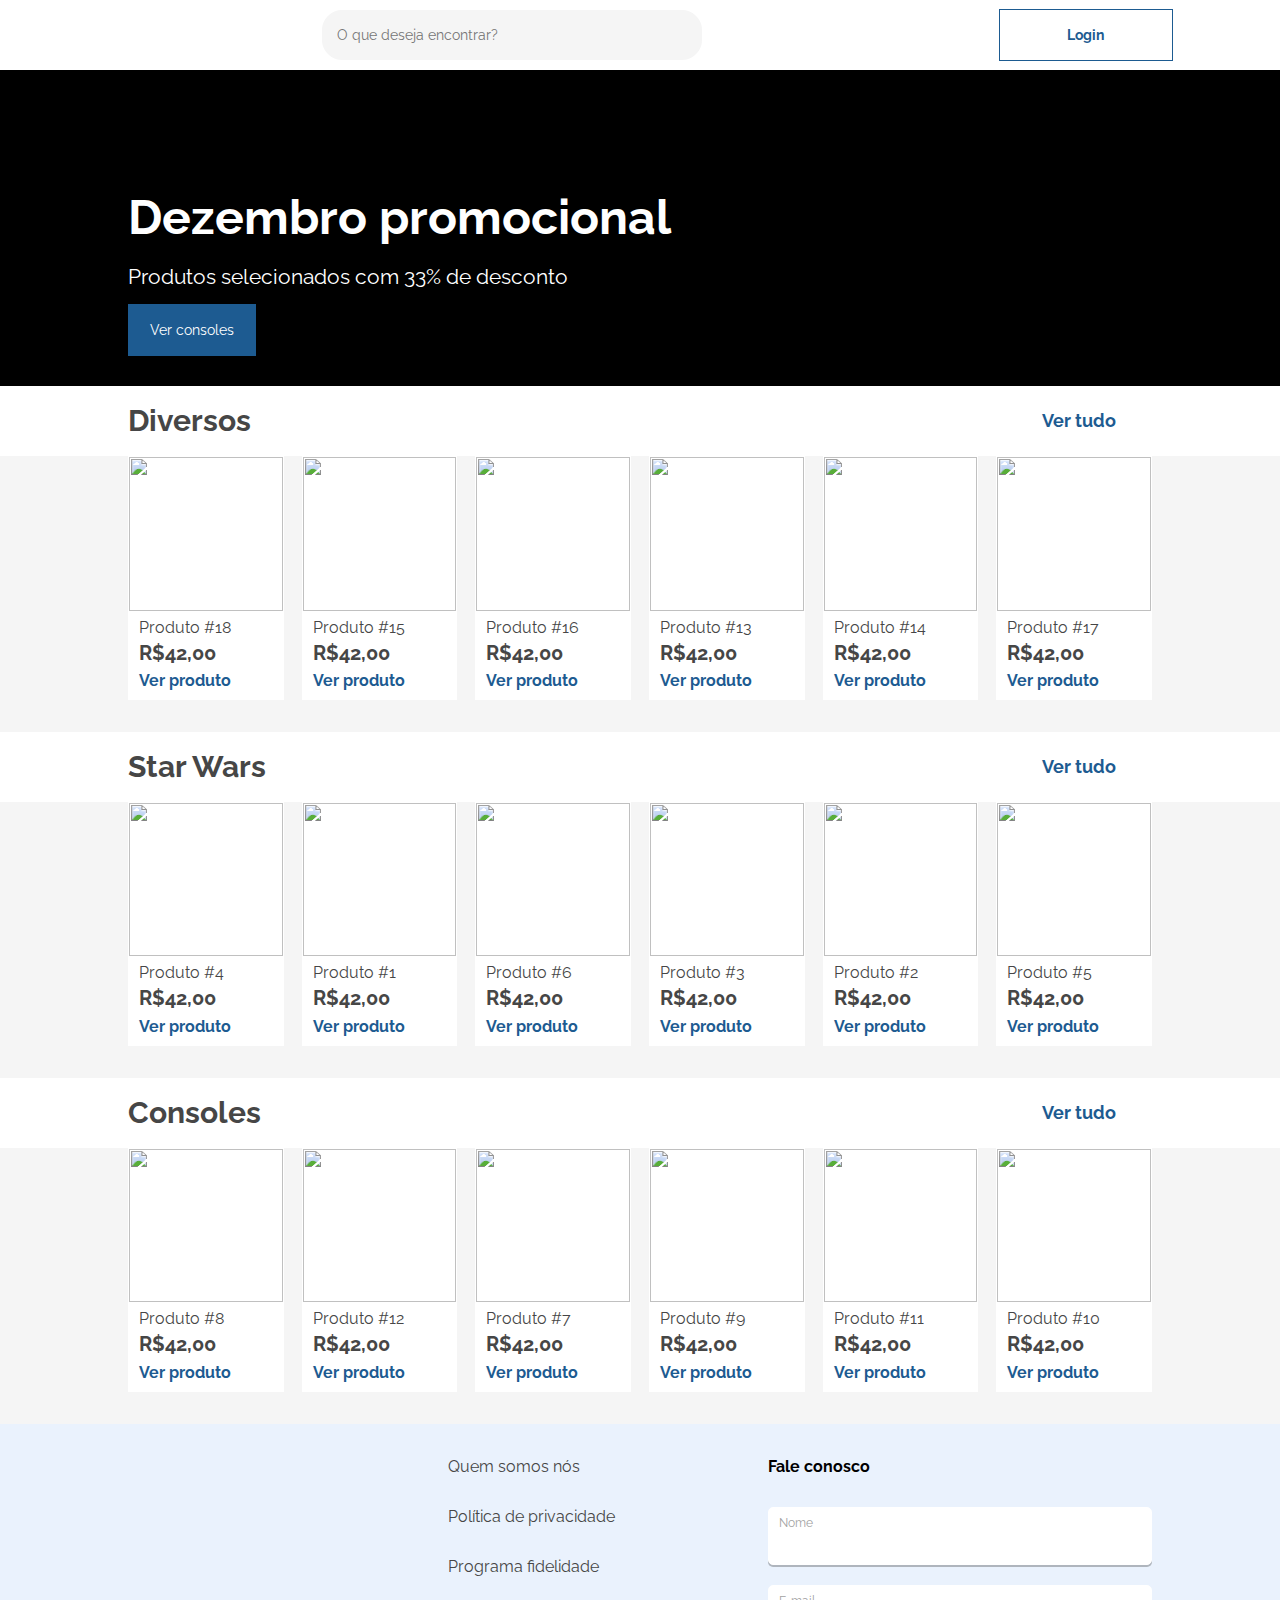
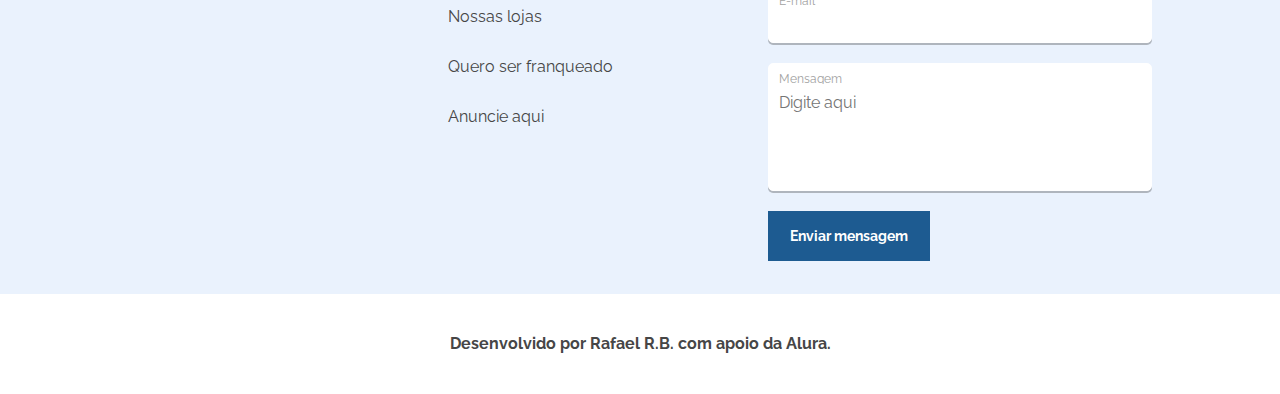
==== index.html @ 5a856240 "Primeiro Upload" ====
<!DOCTYPE html>
<html lang="pt-br">
  <head>
    <meta charset="UTF-8">
    <link rel="stylesheet" href="css/normalize.css">
    <link rel="stylesheet" href="css/generic.css">
    <link rel="stylesheet" href="css/header/header.css">
    <link rel="stylesheet" href="css/index/principal__banner.css">
    <link rel="stylesheet" href="css/index/principal__secoes.css">
    <link rel="stylesheet" href="css/footer/footer.css">
    <link rel="apple-touch-icon" href="img/favicon/simbolos__icones--touch-icon.png">
    <link rel="apple-touch-icon" sizes="57x57" href="img/favicon/apple-icon-57x57.png">
    <link rel="apple-touch-icon" sizes="60x60" href="img/favicon/apple-icon-60x60.png">
    <link rel="apple-touch-icon" sizes="72x72" href="img/favicon/apple-icon-72x72.png">
    <link rel="apple-touch-icon" sizes="76x76" href="img/favicon/apple-icon-76x76.png">
    <link rel="apple-touch-icon" sizes="114x114" href="img/favicon/apple-icon-114x114.png">
    <link rel="apple-touch-icon" sizes="120x120" href="img/favicon/apple-icon-120x120.png">
    <link rel="apple-touch-icon" sizes="144x144" href="img/favicon/apple-icon-144x144.png">
    <link rel="apple-touch-icon" sizes="152x152" href="img/favicon/apple-icon-152x152.png">
    <link rel="apple-touch-icon" sizes="180x180" href="img/favicon/apple-icon-180x180.png">
    <link rel="icon" type="image/png" sizes="192x192"  href="img/favicon/android-icon-192x192.png">
    <link rel="icon" type="image/png" sizes="32x32" href="img/favicon/favicon-32x32.png">
    <link rel="icon" type="image/png" sizes="96x96" href="img/favicon/favicon-96x96.png">
    <link rel="icon" type="image/png" sizes="16x16" href="img/favicon/favicon-16x16.png">
    <link rel="manifest" href="MANIFEST.json">
    <meta name="viewport" content="width=device-width, initial-scale=1.0">
    <meta name="theme-color" content="#fff">
    <meta name="msapplication-TileColor" content="#fff">
    <meta name="msapplication-TileImage" content="img/favicon/ms-icon-144x144.png">
    <meta name="msapplication-navbutton-color" content="#fff">
    <meta name="apple-mobile-web-app-status-bar-style" content="black-translucent">
    <meta name="keywords" content="alura">
    <meta name="description" content="Pág alurageek">
    <title>AluraGeek - Home</title>
  </head>
  
  <body>
    <script src="js/producthandler/ProductCreator.js"></script>
    <script src="js/producthandler/ProductHandler.js"></script>
    <script src="js/producthandler/ProductList.js"></script>
    <script src="js/producthandler/ProductView.js"></script>
    <script src="js/preload.js"></script>

    <header class="cabecalho"></header>
    <script src="js/generate-header.js"></script>
    
    <main class="principal">
      <section class="principal__banner">
        <h1 class="banner__titulo">Dezembro promocional</h1>
        <p class="banner__descricao">Produtos selecionados com 33% de desconto</p>
        <a href="" class="banner__botao generic__button">Ver consoles</a>
      </section>
    </main>
    
    <footer class="rodape">
      
    </footer>
    <script src="js/index.js"></script>
    <script src="js/generate-footer.js"></script>
  </body>
</html>
---- css/generic.css ----
@font-face {
  font-family: raleway-regular;
  src: url(../font/static/Raleway-Italic.ttf);
  font-style: italic;

}
@font-face {
  font-family: raleway-regular;
  src: url(../font/static/Raleway-Regular.ttf);
  font-weight: 400;
  font-style: normal;
}
@font-face {
  font-family: raleway-regular;
  src: url(../font/static/Raleway-Bold.ttf);
  font-weight: bold;
}

:root {
  --color__failure: #A00;
  --color__success: #060;
  --color__background--header: #fff;
  --color__background--input: #f5f5f5;
  --color__background--main: #f5f5f5;
  --color__background--button: #1d5b91;
  --color__background--button2: #15436b;
  --color__background--footer: #eaf2fd;
  --color__font--default: #464646;
  --color__font--light: #fff;
  --color__font--form: #a2a2a2;
  --color__font--link: #1d5b91;
  --color__font--link-focus: #15436b;
  --color__boxshadow--default: #00000040;
  --border__default: .1rem solid #000;
  --border__light: .1rem solid var(--color__background--header);
  --border__link: .1rem solid #1d5b91;
  --transition__default: all 200ms;
  --boxshadow__equal: 0px 0px 1rem .1rem var(--color__boxshadow--default);
  --boxshadow__form: 0px .2rem 0rem 0rem var(--color__boxshadow--default);
}

a {
  color: inherit;
  text-decoration: none;
}

a, button, label, textarea {
  display: inline-flex;
  align-items: center;
  justify-content: center;
  min-width: 50px;
  width: 5rem;
  min-height: 50px;
  height: 5rem;
}

textarea {
  resize: none;
}

html {
  font-family: 'Raleway-Regular', serif;
  font-size: 10px;
  font-weight: 400;
  font-style: normal;
  line-height: 1rem;
  scroll-behavior: smooth;
}

.principal {
  background-color: var(--color__background--main);
  padding-top: 7rem;
}

.generic__button {
  color: var(--color__font--light);
  background-color: var(--color__background--button);
  border: .1rem solid var(--color__background--button);
  transition: var(--transition__default);
  cursor: pointer;
}

  .generic__button:hover,
  .generic__button:focus-within {
    background-color: var(--color__background--button2);
    border-color: #000;
  }



@media screen and (min-width:428px) {

}

@media screen and (min-width:728px) {

}
@media screen and (min-width:1024px) {

}
@media screen and (min-width:1280px) {

}

@media screen and (min-width:1920px) {
  html {
    font-size: .75vw;
  }
}
---- css/header/header.css ----
.cabecalho {
  display: flex;
  align-items: center;
  justify-content: space-evenly;
  position: fixed;
  width: 100%;
  height: 7rem;
  background-color: var(--color__background--header);
  box-shadow: var(--boxshadow__down);
  box-sizing: border-box;
  z-index: 1;
}

  .cabecalho__logomarca {
    background: transparent url(../../img/ui/header/logo__mini.svg) no-repeat center / contain;
    transition: var(--transition__default);
  }

    .cabecalho__logomarca:hover,
    .cabecalho__logomarca:focus-within {
      filter: brightness(0.80);
    }

  .cabecalho__pesquisa-container {
    display: none;
    justify-content: flex-start;
    width: 45%;
    padding: 0rem;
    margin: 0rem;
  }

    .pesquisa-container__input {
      width: 80%;
      height: 5rem;
      background: var(--color__background--input) url(../../img/ui/header/search--off.svg) no-repeat calc(100% - 1em) center;
      font-size: 1.4rem;
      padding: 0rem 3em 0rem 1em;
      margin: 0rem;
      border: .1rem solid var(--color__background--input);
      border-radius: 2rem;
      box-sizing: border-box;
      outline: none;
      transition: var(--transition__default);
    }

      .pesquisa-container__input:hover,
      .pesquisa-container__input:focus-within {
        border: var(--border__default);
      }

  .cabecalho__login {
    width: 40%;
    font-size: 1.4rem;
    font-weight: bold;
    text-transform: capitalize;
    color: var(--color__font--link);
    border: var(--border__link);
    transition: var(--transition__default);
  }

    .cabecalho__login:hover {
      color: var(--color__font--light);
      background-color: var(--color__background--button);
    }

  .cabecalho__pesquisa--mobile {
    padding: 0rem;
    margin: 0rem;
    border: none;
    background: transparent url(../../img/ui/header/search--off.svg) no-repeat center / 75%;
  }

@media screen and (min-width:428px) {
  .cabecalho {}
  
    .cabecalho__logomarca {
      width: 35%;
      background: transparent url(../../img/ui/header/logo.svg) no-repeat center / contain;
    }

    .cabecalho__pesquisa-container {}
  
      .pesquisa-container__input {}

    .cabecalho__login {
      width: 35%;
    }

    .cabecalho__pesquisa--mobile {
      background: transparent url(../../img/ui/header/search--off.svg) no-repeat center / 50%;
    }
}

@media screen and (min-width:728px) {
  .cabecalho {
    justify-content: space-evenly;
  }
  
    .cabecalho__logomarca {
      width: 25%;
      background: transparent url(../../img/ui/header/logo.svg) no-repeat center / 100% auto;
    }

    .cabecalho__pesquisa-container {
      display: flex;
    }
  
      .pesquisa-container__input {}

    .cabecalho__login {
      width: 20%;
    }

    .cabecalho__pesquisa--mobile {
      display: none;
    }
}
@media screen and (min-width:1024px) {
  .cabecalho {
    padding: 0rem 5%;
  }
  
    .cabecalho__logomarca {
      width: 20%;
    }

    .cabecalho__pesquisa-container {
      width: 50%;
    }
  
      .pesquisa-container__input {
        width: 70%;
      }

    .cabecalho__login {
      width: 15%;
    }
}
@media screen and (min-width:1280px) {
  .cabecalho {}
  
  .cabecalho__logomarca {
    width: 15%;
  }

  .cabecalho__pesquisa-container {
    width: 55%;
  }

    .pesquisa-container__input {
      width: 60%;
    }

  .cabecalho__login {}
}
---- css/index/principal__banner.css ----
.principal__banner {
  display: flex;
  flex-direction: column;
  justify-content: flex-end;
  min-height: 50vw;
  padding: 2rem;
  color: var(--color__font--light);
  background: #000 url(../../img/banner/banner__mobile.png) no-repeat center / cover;
}

  .banner__titulo, .banner__descricao {
    line-height: 1.15;
  }
  
    .banner__titulo {
      font-size: 2.4rem;
      font-weight: bold;
      margin: 0rem 0rem 1.5rem 0rem;
    }

    .banner__descricao {
      font-size: 1.4rem;
      margin: 0rem 0rem 1rem 0rem;
    }

  .banner__botao {
    width: fit-content;
    font-size: 1.4rem;
    padding: 0rem 1.5em;
  }

    .banner__botao:hover {
      background-color: var(--color__background--button2);  
    }

@media screen and (min-width:428px) {
  
}

@media screen and (min-width:728px) {
  .principal__banner {
    min-height: 30vw;
    padding: 3rem;
    background: #000 url(../../img/banner/banner__tablet.png) no-repeat center / cover;
  }
  
    .banner__titulo, .banner__descricao {}
    
      .banner__titulo {
        font-size: 4.8rem;
        margin: 0rem 0rem 2rem 0rem;
      }
  
      .banner__descricao {
        font-size: 2.1rem;
        margin: 0rem 0rem 1.5rem 0rem;
      }
  
    .banner__botao {}
}
@media screen and (min-width:1024px) {

}
@media screen and (min-width:1280px) {
  .principal__banner {
    min-height: 20vw;
    padding: 3rem 10% 3rem 10%;
    background: #000 url(../../img/banner/banner__desktop.png) no-repeat center / cover;
  }
  
    .banner__titulo, .banner__descricao {}
    
      .banner__titulo {}
  
      .banner__descricao {}
  
    .banner__botao {}
}

@media screen and (min-width:1920px) {
  
}
---- css/index/principal__secoes.css ----
.secoes__header {
  display: flex;
  align-items: center;
  justify-content: space-between;
  width: 100%;
  height: 5rem;
  background-color: var(--color__background--header);
  padding: 0rem 1.5rem;
}

  .secoes__titulo {
    display: inline-block;
    font-size: 2.4rem;
    color: var(--color__font--default);
    margin: 0rem;
  }

  .secoes__link {
    width: fit-content;
    background: transparent url(../../img/ui/main/arrow__right.svg) no-repeat 100% center / 1.5rem;
    font-size: 1.4rem;
    font-weight: bold;
    color: var(--color__font--link);
    padding: 0rem 2em;
    transition: var(--transition__default);
  }

    .secoes__link:hover,
    .secoes__link:focus-within {
      text-underline-offset: .5rem;
      text-decoration-line: underline;
    }

.principal__secoes {
  display: flex;
  justify-content: space-evenly;
  flex-wrap: wrap;
}

  .secoes__container {
    display: flex;
    justify-content: space-evenly;
    flex-wrap: wrap;
    width: 100%;
  }

    .container__cartao {
      display: inline-block;
      width: 45%;
      height: auto;
      background-color: var(--color__background--header);
      margin-bottom: 3.333vw;
      border: var(--border__light);
      transition: var(--transition__default);
    }

      .container__cartao:hover {
        border-color: #000;
      }

        .container__cartao:hover>.cartao__imagem,
        .container__cartao:focus-within>.cartao__imagem {
          filter: brightness(0.5);
        }

        .container__cartao:hover>.cartao__descricao>.descricao__link,
        .container__cartao:focus-within>.cartao__descricao>.descricao__link {
          color: var(--color__font--link-focus);
          background-image: url(../../img/ui/main/external-link__on.svg);
        }

      .cartao__imagem {
        width: 100%;
        height: 45vw;
      }

      .cartao__descricao {
        width: 100%;
        padding: 1.5rem 0rem 0rem 1.5rem;
        box-sizing: border-box;
      }

        .descricao__titulo, .descricao__preco {
          color: var(--color__font--default);
        }

          .descricao__titulo {
            font-size: 1.4rem;
            font-weight: normal;
            padding: 0rem 0rem 1.5rem 0rem;
            margin: 0rem;
          }

          .descricao__preco {
            font-size: 1.6rem;
            font-weight: bold;
            padding: 0rem 0rem 0.75rem 0rem;
            margin: 0rem;
          }
          
          .descricao__link {
            width: fit-content;
            font-size: 1.4rem;
            font-weight: bold;
            color: var(--color__font--link);
            background: transparent url(../../img/ui/main/external-link.svg) no-repeat right 50% / 1.25rem;
            padding: 0.75rem 1.5em .75rem 0rem;
            margin: 0rem;
          }

@media screen and (min-width:428px) {

}

@media screen and (min-width:728px) {
  .secoes__header {
    padding: 1rem 3rem;
  }
  
    .secoes__titulo {
      font-size: 2.7rem;
    }
  
    .secoes__link {
      font-size: 1.6rem;
    }
  
  .principal__secoes {}
  
    .secoes__container {
      justify-content: space-between;
      padding: 0rem 3rem;
    }
  
      .container__cartao {
        width: calc(33.333% - 2rem);
        margin-bottom: 3rem;
      }
  
        .cartao__imagem {
          height: calc(33.333vw - 4rem);
        }
  
        .cartao__descricao {
          padding: 2rem 2rem 0rem 2rem;
        }
  
          .descricao__titulo, .descricao__preco {}
  
            .descricao__titulo {
              font-size: 1.5rem;
              padding: 0rem 0rem 2rem 0rem;
            }
  
            .descricao__preco {
              font-size: 1.8rem;
              padding: 0rem 0rem 1rem 0rem;
            }
  
            .descricao__link {
              font-size: 1.5rem;
              background: transparent url(../../img/ui/main/external-link.svg) no-repeat right 45% / 1.5rem;
              padding: 1rem 1.5em 1rem 0rem;
            }
}

@media screen and (min-width:1024px) {

}
@media screen and (min-width:1280px) {
  .secoes__header {
    padding: 1rem 10%;
  }
  
    .secoes__titulo {
      font-size: 3rem;
    }
  
    .secoes__link {
      font-size: 1.8rem;
    }
  
  .principal__secoes {}
  
    .secoes__container {
      padding: 0rem 10%;
    }
  
      .container__cartao {
        width: 15%;
        margin-bottom: 2.5vw;
      }
  
        .cartao__imagem {
          height: 12vw;
        }
  
        .cartao__descricao {
          padding: 1rem 1rem 0rem 1rem;
        }
  
          .descricao__titulo, .descricao__preco {}
  
            .descricao__titulo {
              font-size: 1.6rem;
              padding: 0rem 0rem 1.5rem 0rem;
            }
  
            .descricao__preco {
              font-size: 2rem;
              padding: 0rem 0rem .625rem 0rem;
            }
  
            .descricao__link {
              font-size: 1.6rem;
              background: transparent url(../../img/ui/main/external-link.svg) no-repeat right 45% / 1.75rem;
              padding: 1.25rem 1.5em 1.25rem 0rem;
            }
}
---- css/footer/footer.css ----
.rodape {
  display: flex;
  flex-direction: column;
  background-color: var(--color__background--footer);
}

  .rodape__secao {
    display: inline-flex;
    flex-direction: column;
    align-items: center;
    flex-wrap: wrap;
  }

    .secao__navegacao {
      display: inline-flex;
      flex-direction: column;
      align-items: center;
      width: 100%;
      padding: 1.8rem 0rem;
      box-sizing: border-box;
    }

      .secao__logomarca {
        margin-bottom: 1.8rem;
        background: transparent url(../../img/ui/footer/footer-logo__mini.svg) no-repeat center / 100% auto;
      }

        .secao__logomarca:hover,
        .secao__logomarca:focus-within {
          filter: brightness(0.8);
        }

      .secao__lista {
        width: 100%;
        padding: 0rem;
        margin: 0rem;
        list-style: none;
      }

        .lista__item {
          color: var(--color__font--default);
          font-size: 1.6rem;
        }

          .secao__link {
            width: 100%;
          }

            .secao__link:hover,
            .secao__link:focus-within {
              text-underline-offset: .5rem;
              text-decoration-line: underline;
            }

  .rodape__formulario {
    display: inline-flex;
    flex-direction: column;
    width: 100%;
    padding: 0rem 3.333%;
    box-sizing: border-box;
  }

    .formulario__titulo {
      margin: 0rem;
      font-size: 1.6rem;
      margin-bottom: 1.5rem;
    }

    .formulario__container, .formulario__mensagem {
      width: 100%;
      background-color: var(--color__background--header);
      color: var(--color__font--form);
      margin-bottom: 2rem;
      border-radius: .5rem;
      border: none;
      box-sizing: border-box;
      outline: none;
      transition: var(--transition__default);
    }

      .formulario__container {
        display: flex;
        flex-direction: column;
        justify-content: flex-start;
        align-items: flex-start;
        height: auto;
        border: .1rem solid var(--color__background--header);
        font-size: 1.2rem;
        padding: 1rem;
        box-shadow: var(--boxshadow__form);
        cursor: text;
      }

        .formulario__label {
          margin: 0rem;
        }

        .formulario__campo {
          border: none;
          background: none;
          width: 100%;
          color: var(--color__font--default);
          font-size: 1.4rem;
          padding: 0rem 1rem 0rem 0rem;
          margin-top: 1rem;
          outline: none;
        }

          textarea.formulario__campo {
            height: 5.5em;
          }

        .formulario__container:hover,
        .formulario__container:focus-within {
          border: var(--border__default);
        }

    .formulario__mensagem {
      height: 6em;
      padding: 1rem 0 0 0;
      margin: 0%;
      font-size: 1.6rem;
      border: none;
    }

    .formulario__botao {
      width: fit-content;
      font-size: 1.4rem;
      font-weight: bold;
      padding: 0rem 1.5em;
      margin-bottom: 1.5rem;
    }

  .rodape__copyright {
    display: flex;
    align-items: center;
    justify-content: center;
    width: 100%;
    height: 10rem;
    background-color: var(--color__background--header);
  }

    .copyright__texto {
      color: var(--color__font--default);
      font-size: 1.6rem;
      font-weight: bold;
      line-height: 1.2;
      padding: 0rem 1rem;
      margin: 0rem;
    }

@media screen and (min-width:428px) {

}

@media screen and (min-width:728px) {
  .rodape {}
  
    .rodape__secao {
      flex-direction: row;
      align-items: flex-start;
    }
  
      .secao__navegacao {
        align-items: flex-start;
        padding: 1.8rem 3rem;
        width: 35%;
      }
  
        .secao__logomarca {
          width: 100%;
          margin: 0%;
          background: transparent url(../../img/ui/footer/footer-logo.svg) no-repeat center / 100% auto;
        }
  
        .secao__lista {}
  
          .lista__item {}
  
            .secao__link {
              justify-content: flex-start;
            }
  
    .rodape__formulario {
      width: 65%;
      padding: 1.8rem 3rem;
      box-sizing: border-box;
    }
  
      .formulario__titulo {
        display: flex;
        align-items: center;
        height: 5rem;
      }
  
      .formulario__container, .formulario__mensagem {}
  
        .formulario__container {}
  
          .formulario__campo {}
  
      .formulario__mensagem {}
  
      .formulario__botao {}
  
    .rodape__copyright {}
  
      .copyright__texto {}
}

@media screen and (min-width:1024px) {

}

@media screen and (min-width:1280px) {
  .rodape {}
  
    .rodape__secao {
      flex-direction: row;
      align-items: flex-start;
    }
  
      .secao__navegacao {
        flex-direction: row;
        align-items: flex-start;
        padding: 1.8rem 0% 1.8rem 10%;
        width: 50%;
      }
  
        .secao__logomarca {
          width: 100%;
          margin-right: 25%;
        }
  
        .secao__lista {}
  
          .lista__item {}
  
            .secao__link {}
  
    .rodape__formulario {
      width: 50%;
      padding: 1.8rem 10%;
    }
  
      .formulario__titulo {}
  
      .formulario__container, .formulario__mensagem {}
  
        .formulario__container {}
  
          .formulario__campo {}
  
      .formulario__mensagem {}
  
      .formulario__botao {}
  
    .rodape__copyright {}
  
      .copyright__texto {}
}

@media screen and (min-width:1920px) {

}
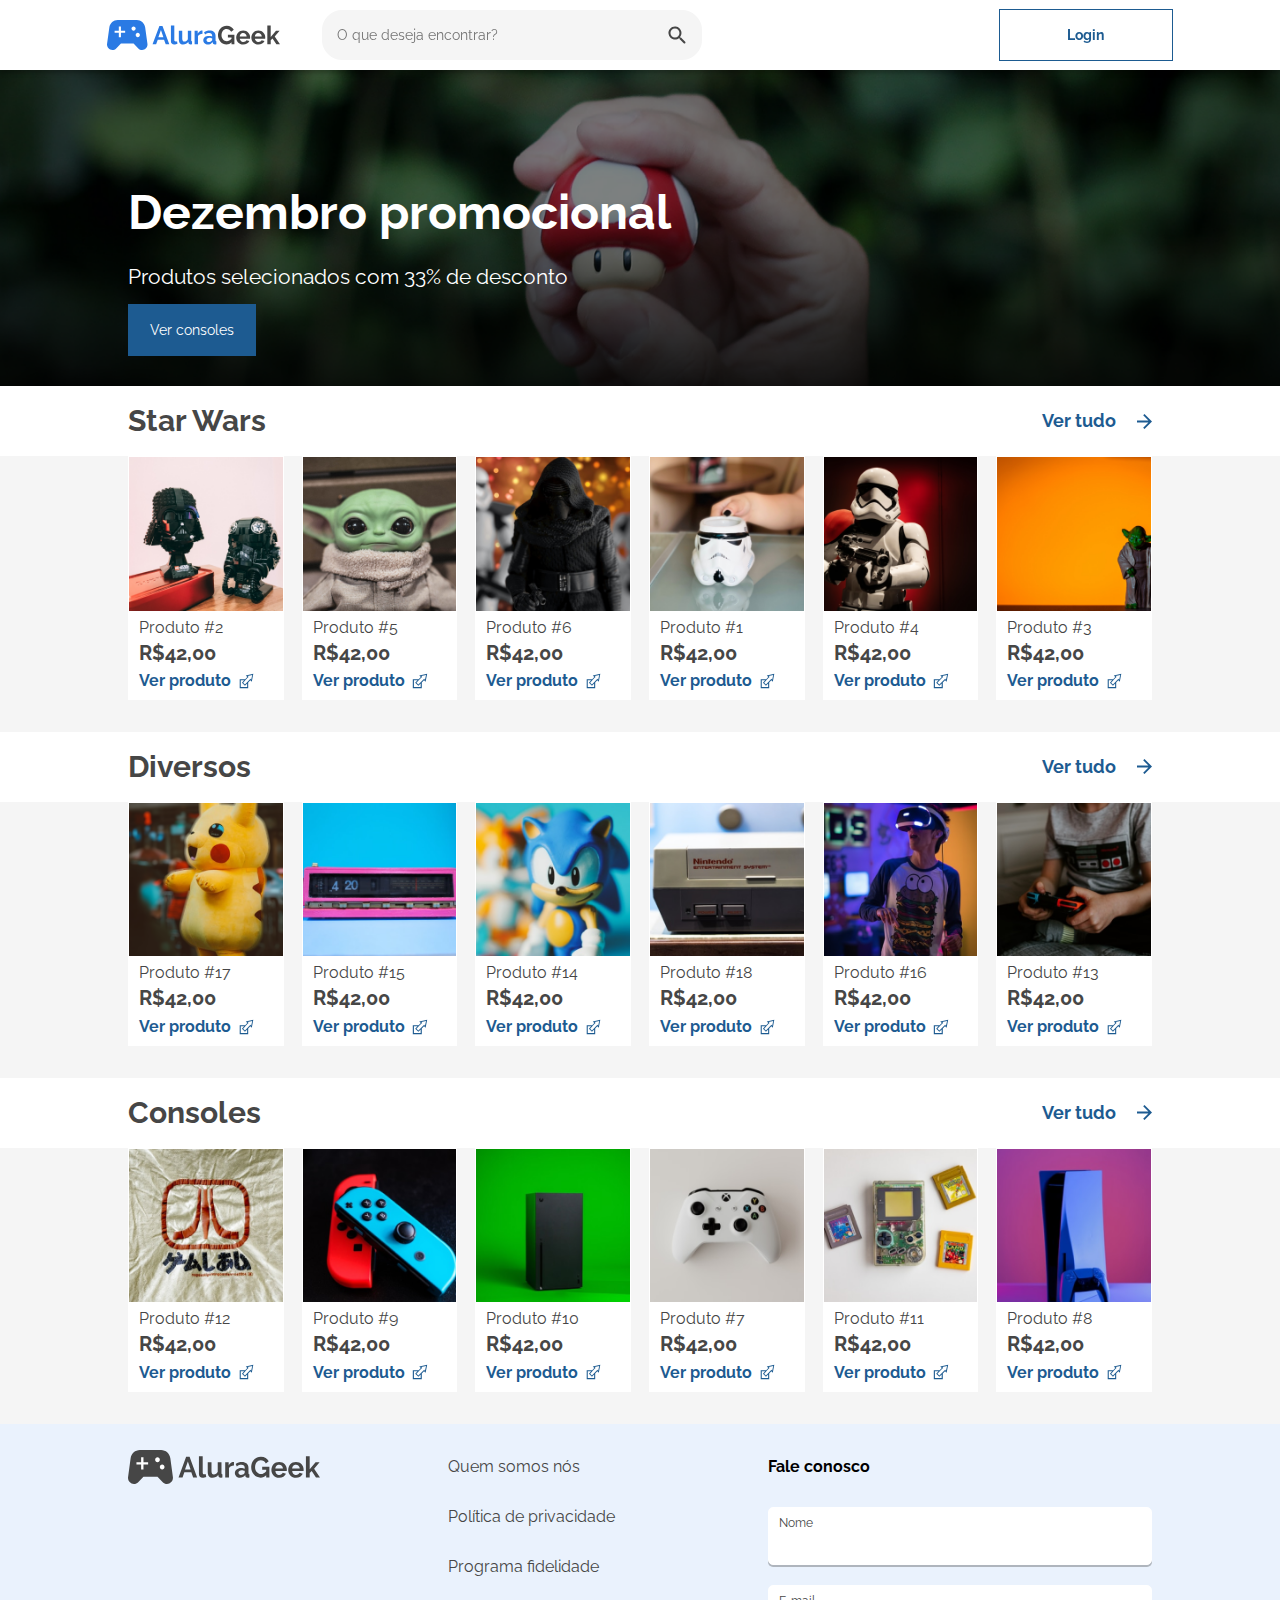
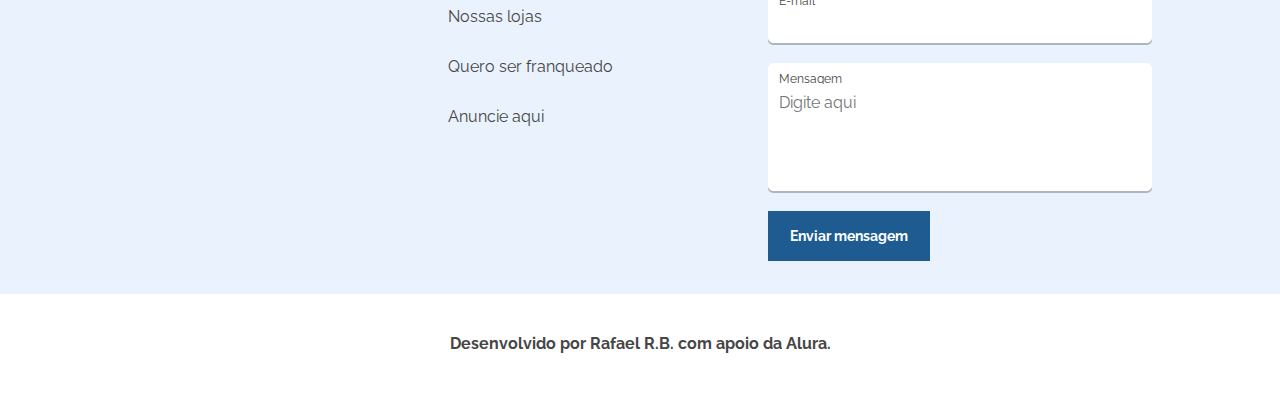
==== commit 07697c7a: "funcionalidades, css." ====
--- a/index.html
+++ b/index.html
@@ -8,6 +8,7 @@
     <link rel="stylesheet" href="css/index/principal__banner.css">
     <link rel="stylesheet" href="css/index/principal__secoes.css">
     <link rel="stylesheet" href="css/footer/footer.css">
+    <link rel="stylesheet" href="css/javascript.css">
     <link rel="apple-touch-icon" href="img/favicon/simbolos__icones--touch-icon.png">
     <link rel="apple-touch-icon" sizes="57x57" href="img/favicon/apple-icon-57x57.png">
     <link rel="apple-touch-icon" sizes="60x60" href="img/favicon/apple-icon-60x60.png">
--- a/css/generic.css
+++ b/css/generic.css
@@ -36,6 +36,7 @@
   --border__link: .1rem solid #1d5b91;
   --transition__default: all 200ms;
   --boxshadow__equal: 0px 0px 1rem .1rem var(--color__boxshadow--default);
+  --boxshadow__down: 0px .25rem .4rem 0rem var(--color__boxshadow--default);
   --boxshadow__form: 0px .2rem 0rem 0rem var(--color__boxshadow--default);
 }
 
@@ -86,7 +87,15 @@
     border-color: #000;
   }
 
-
+.hide-text {
+  clip: rect(0 0 0 0);
+  clip-path: inset(50%);
+  height: 1px;
+  overflow: hidden;
+  position: absolute;
+  white-space: nowrap;
+  width: 1px;
+}
 
 @media screen and (min-width:428px) {
 
--- a/css/header/header.css
+++ b/css/header/header.css
@@ -64,11 +64,49 @@
     }
 
   .cabecalho__pesquisa--mobile {
+    min-width: 50px;
+    min-height: 50px;
     padding: 0rem;
     margin: 0rem;
     border: none;
     background: transparent url(../../img/ui/header/search--off.svg) no-repeat center / 75%;
   }
+
+    .mobile__pesquisa {
+      display: none;
+      justify-content: space-between;
+      position: fixed;
+      top: 7rem;
+      background-color: var(--color__background--header);
+      width: 100%;
+      height: 5rem;
+      outline: none;
+      box-shadow: var(--boxshadow__down);
+      transition: all, 200ms;        
+    }
+
+      .pesquisa__label {
+        width: 100%;
+        justify-content: center;
+      }
+
+        .label__campo {
+          background: transparent url(../../img/ui/main/arrow__right.svg) no-repeat 1rem center / 1.5rem;
+          border: none;
+          font-size: 1.4rem;
+          padding: 0rem 3.5rem;
+          width: 100%;
+          height: 2em;
+          box-sizing: border-box;
+        }
+
+      .pesquisa__botao {
+        width: fit-content;
+        min-height: 0;
+        font-size: 2rem;
+        padding: 0rem 2rem;
+        transition: all, 200ms;
+      }
 
 @media screen and (min-width:428px) {
   .cabecalho {}
--- a/css/index/principal__banner.css
+++ b/css/index/principal__banner.css
@@ -47,7 +47,7 @@
     .banner__titulo, .banner__descricao {}
     
       .banner__titulo {
-        font-size: 4.8rem;
+        font-size: 3.6rem;
         margin: 0rem 0rem 2rem 0rem;
       }
   
@@ -70,7 +70,10 @@
   
     .banner__titulo, .banner__descricao {}
     
-      .banner__titulo {}
+      .banner__titulo {
+        font-size: 4.8rem;
+        margin: 0rem 0rem 2.5rem 0rem;
+      }
   
       .banner__descricao {}
   
--- a/css/index/principal__secoes.css
+++ b/css/index/principal__secoes.css
@@ -76,7 +76,7 @@
 
       .cartao__descricao {
         width: 100%;
-        padding: 1.5rem 0rem 0rem 1.5rem;
+        padding: 1.5rem 0rem .75rem 1.5rem;
         box-sizing: border-box;
       }
 
--- a/css/footer/footer.css
+++ b/css/footer/footer.css
@@ -69,7 +69,7 @@
     .formulario__container, .formulario__mensagem {
       width: 100%;
       background-color: var(--color__background--header);
-      color: var(--color__font--form);
+      color: var(--color__font--default);
       margin-bottom: 2rem;
       border-radius: .5rem;
       border: none;
--- a/css/javascript.css
+++ b/css/javascript.css
@@ -0,0 +1,24 @@
+.js__failure {
+  color: var(--color__failure);
+  border-color: var(--color__failure);
+}
+
+.js__success {
+  color: var(--color__success);
+  border-color: var(--color__success);
+}
+
+.js__hide {
+  display: none;
+}
+
+.js__display--flex {
+  display: flex;
+}
+
+.js__animation--searchfield {
+  display: flex;
+  min-height: 0;
+  height: 0;
+  opacity: 0;
+}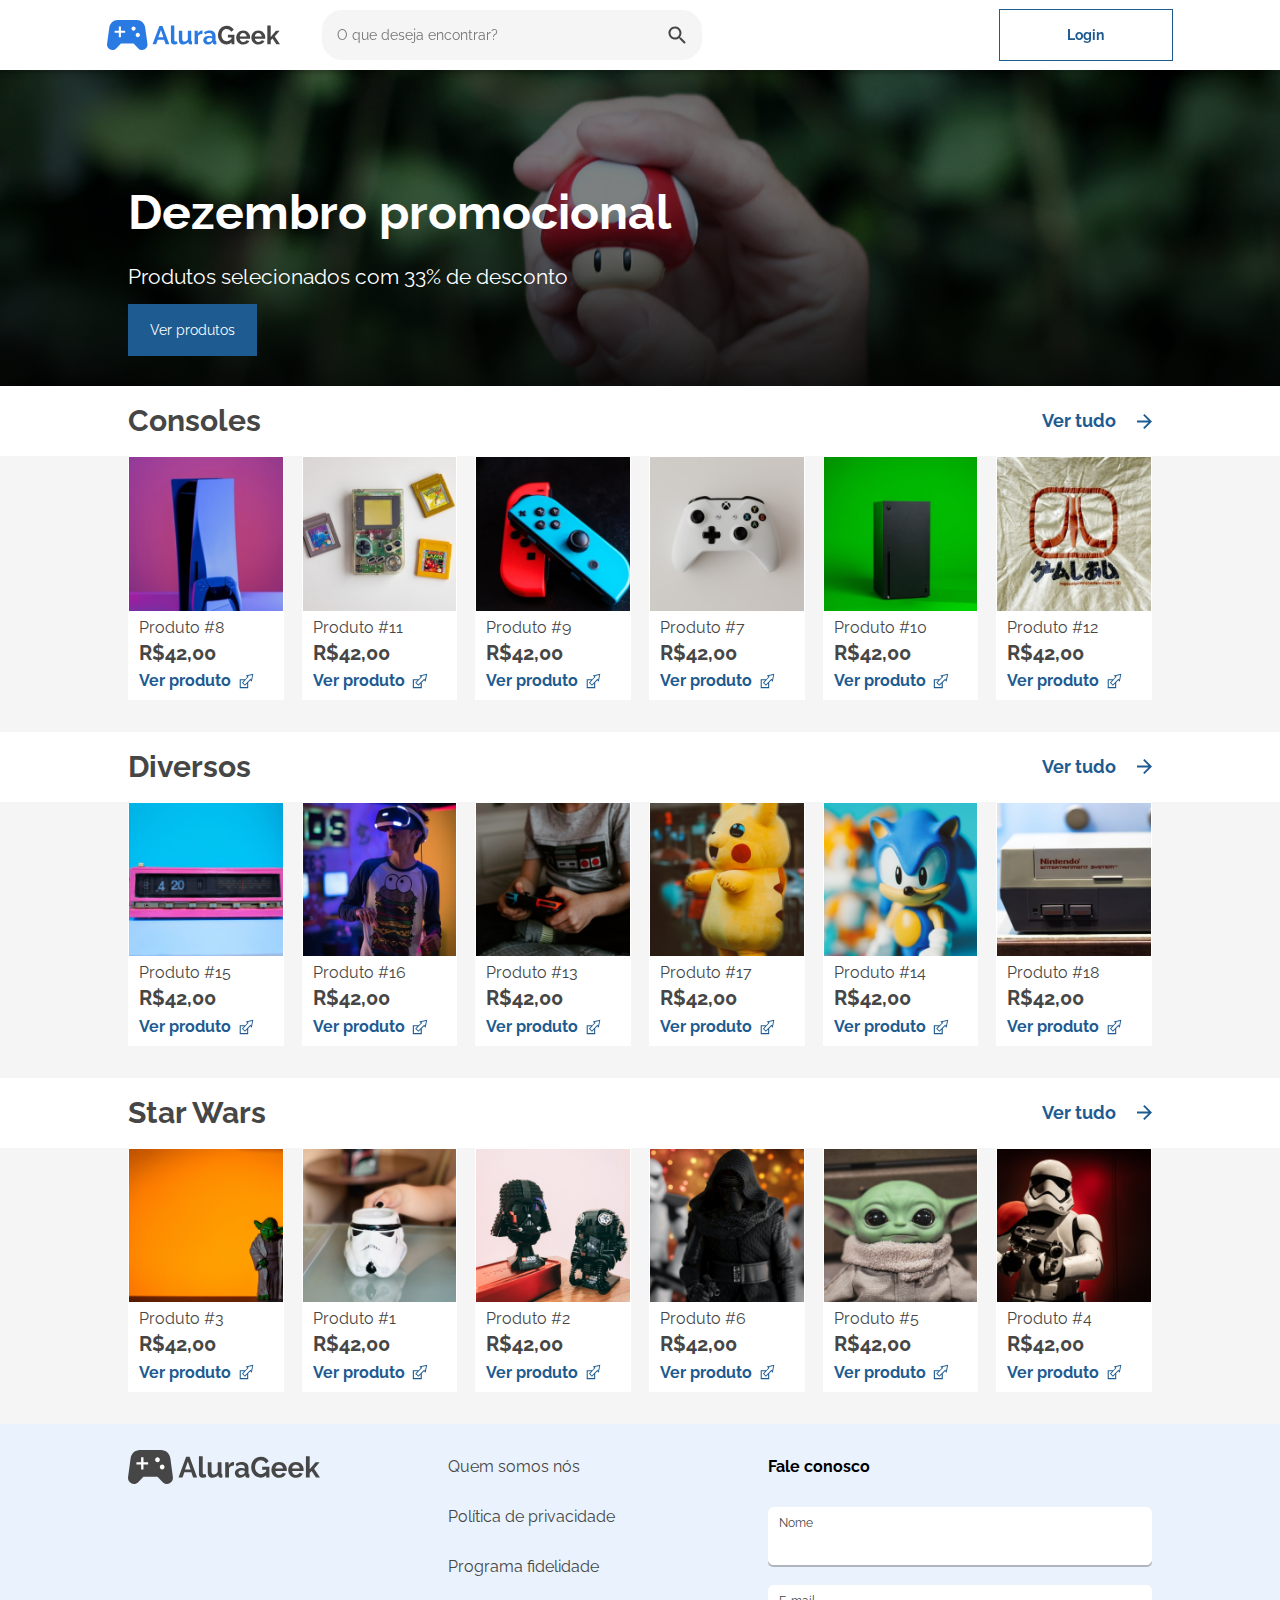
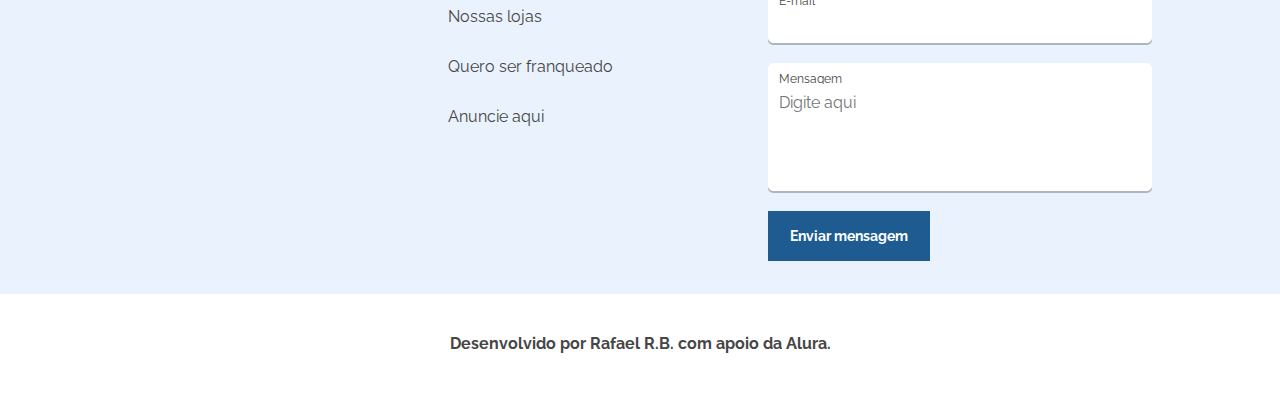
==== commit 39ed02ed: "possivel finalização do site." ====
--- a/index.html
+++ b/index.html
@@ -49,7 +49,7 @@
       <section class="principal__banner">
         <h1 class="banner__titulo">Dezembro promocional</h1>
         <p class="banner__descricao">Produtos selecionados com 33% de desconto</p>
-        <a href="" class="banner__botao generic__button">Ver consoles</a>
+        <a href="html/lista_produtos.html" class="banner__botao generic__button">Ver produtos</a>
       </section>
     </main>
     
--- a/css/index/principal__secoes.css
+++ b/css/index/principal__secoes.css
@@ -46,7 +46,7 @@
 
     .container__cartao {
       display: inline-block;
-      width: 45%;
+      width: calc(50% - 2.1rem);
       height: auto;
       background-color: var(--color__background--header);
       margin-bottom: 3.333vw;
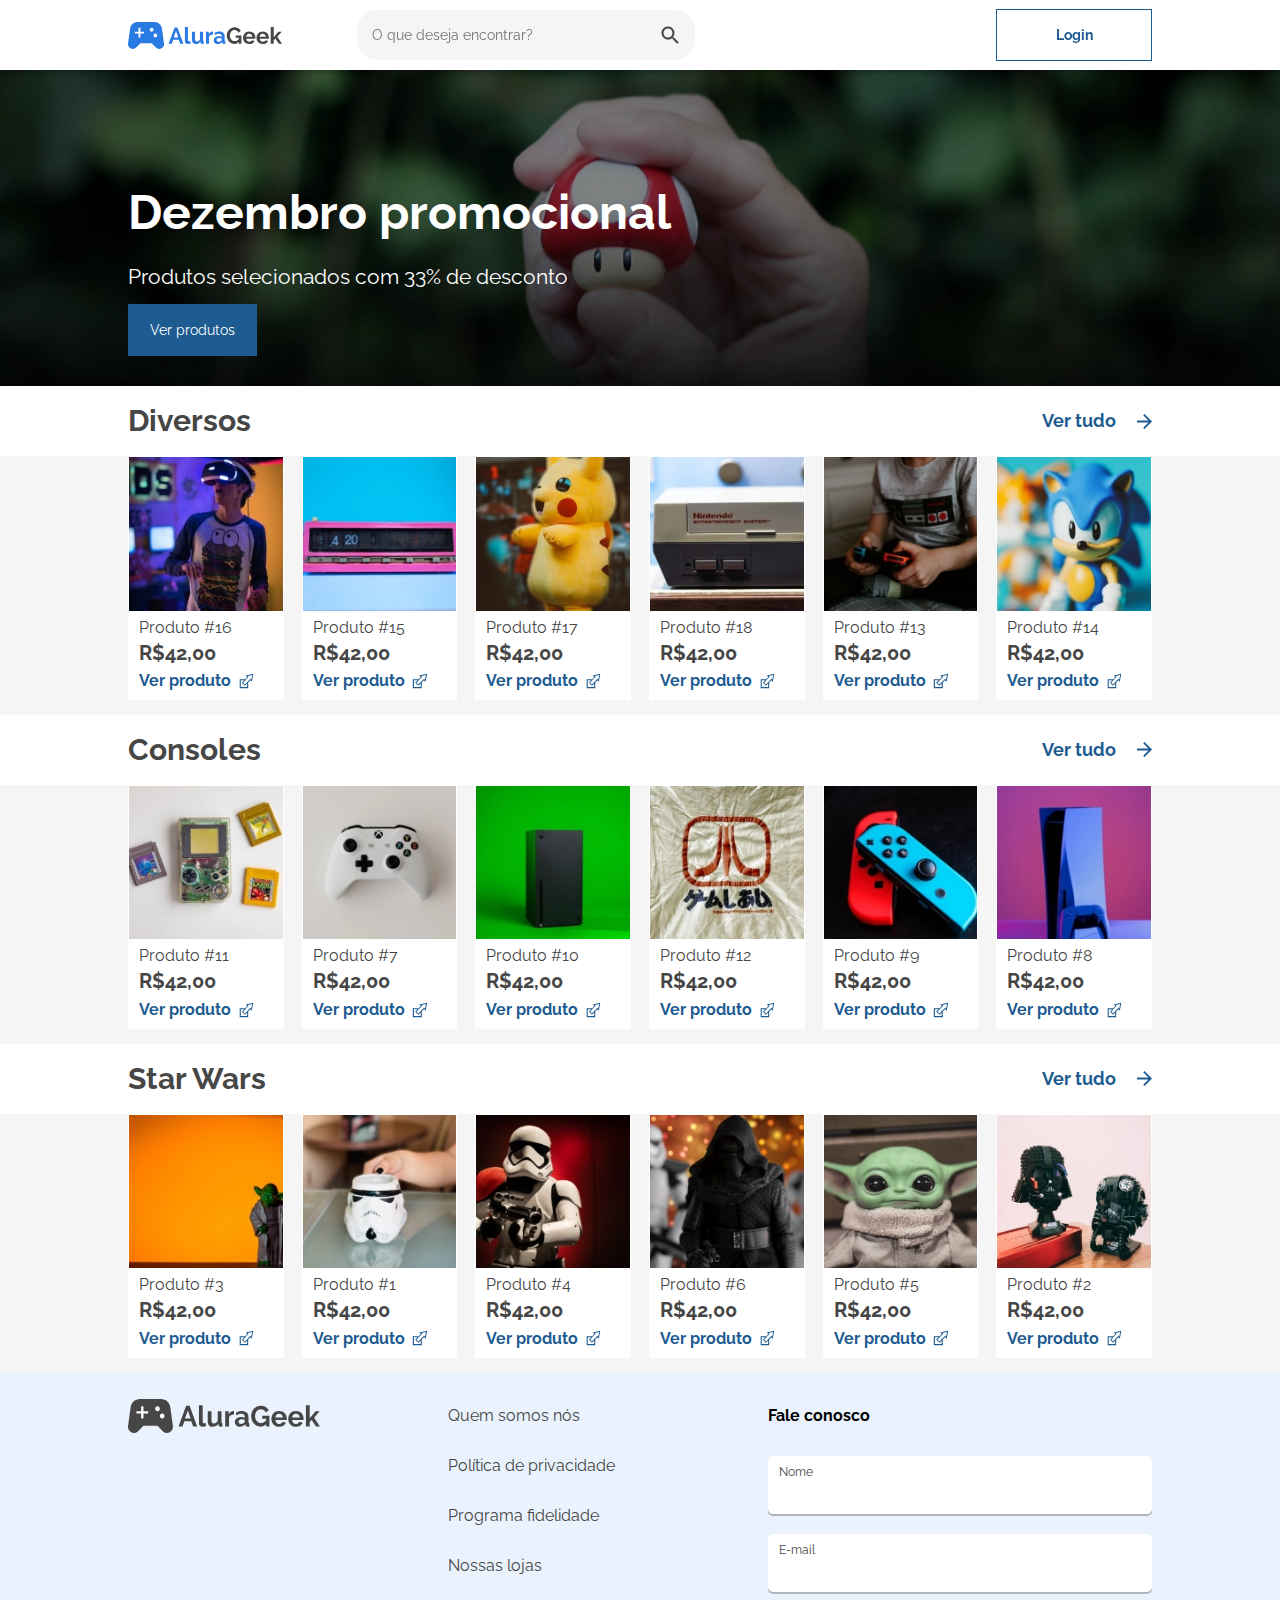
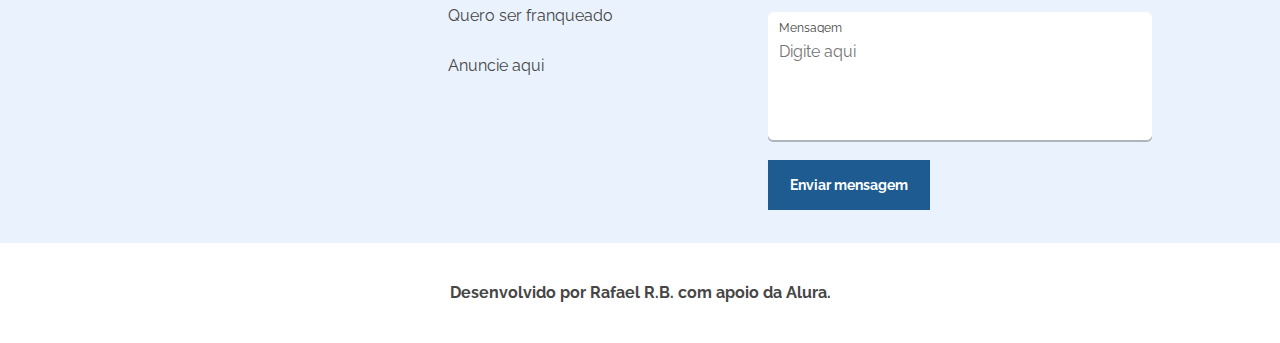
==== commit 2bf80286: "possível versão final." ====
--- a/index.html
+++ b/index.html
@@ -2,13 +2,10 @@
 <html lang="pt-br">
   <head>
     <meta charset="UTF-8">
-    <link rel="stylesheet" href="css/normalize.css">
-    <link rel="stylesheet" href="css/generic.css">
-    <link rel="stylesheet" href="css/header/header.css">
-    <link rel="stylesheet" href="css/index/principal__banner.css">
-    <link rel="stylesheet" href="css/index/principal__secoes.css">
-    <link rel="stylesheet" href="css/footer/footer.css">
-    <link rel="stylesheet" href="css/javascript.css">
+    <link rel="stylesheet" href="css/combined/combinedIndex.css">
+    <link rel="preload" as="image" href="img/banner/banner__mobile.webp" media="(max-width: 767px)"/>
+    <link rel="preload" as="image" href="img/banner/banner__tablet.webp" media="(min-width: 768px)(max-width: 1279px)"/>
+    <link rel="preload" as="image" href="img/banner/banner__desktop.webp" media="(min-width: 1280px)"/>
     <link rel="apple-touch-icon" href="img/favicon/simbolos__icones--touch-icon.png">
     <link rel="apple-touch-icon" sizes="57x57" href="img/favicon/apple-icon-57x57.png">
     <link rel="apple-touch-icon" sizes="60x60" href="img/favicon/apple-icon-60x60.png">
@@ -36,14 +33,7 @@
   </head>
   
   <body>
-    <script src="js/producthandler/ProductCreator.js"></script>
-    <script src="js/producthandler/ProductHandler.js"></script>
-    <script src="js/producthandler/ProductList.js"></script>
-    <script src="js/producthandler/ProductView.js"></script>
-    <script src="js/preload.js"></script>
-
     <header class="cabecalho"></header>
-    <script src="js/generate-header.js"></script>
     
     <main class="principal">
       <section class="principal__banner">
@@ -53,10 +43,9 @@
       </section>
     </main>
     
-    <footer class="rodape">
-      
-    </footer>
-    <script src="js/index.js"></script>
-    <script src="js/generate-footer.js"></script>
+    <footer class="rodape"></footer>
+
+    <script src="js/combined/headerFooter.js" defer></script>
+    <script src="js/combined/combinedIndex.js"></script>
   </body>
 </html>--- a/css/combined/combinedIndex.css
+++ b/css/combined/combinedIndex.css
@@ -0,0 +1 @@
+/*!normalize.cssv8.0.1|MITLicense|github.com/necolas/normalize.css*/button,hr,input{overflow:visible}a,legend{color:inherit}progress,sub,sup{vertical-align:baseline}.formulario__label,body{margin:0}details,main{display:block}h1{font-size:2em;margin:.67em 0}hr{box-sizing:content-box;height:0}code,kbd,pre,samp{font-family:monospace,monospace;font-size:1em}a{background-color:transparent;text-decoration:none}abbr[title]{border-bottom:none;text-decoration:underline;text-decoration:underlinedotted}b,strong{font-weight:bolder}small{font-size:80%}sub,sup{font-size:75%;line-height:0;position:relative}sub{bottom:-.25em}sup{top:-.5em}img{border-style:none}button,input,optgroup,select,textarea{font-family:inherit;font-size:100%;line-height:1.15;margin:0}button,select{text-transform:none}[type=button],[type=reset],[type=submit],button{-webkit-appearance:button;appearance:button}[type=button]::-moz-focus-inner,[type=reset]::-moz-focus-inner,[type=submit]::-moz-focus-inner,button::-moz-focus-inner{border-style:none;padding:0}[type=button]:-moz-focusring,[type=reset]:-moz-focusring,[type=submit]:-moz-focusring,button:-moz-focusring{outline:0}fieldset{padding:.35em.75em.625em}legend{box-sizing:border-box;display:table;max-width:100%;padding:0;white-space:normal}textarea{overflow:auto;resize:none}[type=checkbox],[type=radio]{box-sizing:border-box;padding:0}[type=number]::-webkit-inner-spin-button,[type=number]::-webkit-outer-spin-button{height:auto}[type=search]{-webkit-appearance:textfield;appearance:textfield;outline-offset:-2px}[type=search]::-webkit-search-decoration{-webkit-appearance:none;appearance:none}::-webkit-file-upload-button{-webkit-appearance:button;appearance:button;font:inherit}summary{display:list-item}.js__hide,[hidden],template{display:none}@font-face{font-family:raleway-regular;src:url(../../font/static/Raleway-Italic.ttf);font-style:italic;font-display:swap}@font-face{font-family:raleway-regular;src:url(../../font/static/Raleway-Regular.ttf);font-weight:400;font-style:normal;font-display:swap}@font-face{font-family:raleway-regular;src:url(../../font/static/Raleway-Bold.ttf);font-weight:700;font-display:swap}:root{--color__failure:#A00;--color__success:#060;--color__background--header:#fff;--color__background--input:#f5f5f5;--color__background--main:#f5f5f5;--color__background--button:#1d5b91;--color__background--button2:#15436b;--color__background--footer:#eaf2fd;--color__font--default:#464646;--color__font--light:#fff;--color__font--form:#a2a2a2;--color__font--link:#1d5b91;--color__font--link-focus:#15436b;--color__boxshadow--default:#00000040;--border__default:.1rem solid #000;--border__light:.1rem solid var(--color__background--header);--border__link:.1rem solid #1d5b91;--transition__default:all 200ms;--boxshadow__equal:0px 0px 1rem .1rem var(--color__boxshadow--default);--boxshadow__down:0px .25rem .4rem 0rem var(--color__boxshadow--default);--boxshadow__form:0px .2rem 0rem 0rem var(--color__boxshadow--default)}.cabecalho__login,.cabecalho__logomarca,.container__cartao,.generic__button,.pesquisa-container__input,.secoes__link{transition:var(--transition__default)}a,button,label,textarea{display:inline-flex;align-items:center;justify-content:center;min-width:50px;width:5rem;min-height:50px;height:5rem}html{-webkit-text-size-adjust:100%;font-family:Raleway-Regular,serif;font-size:10px;font-weight:400;font-style:normal;line-height:1rem;scroll-behavior:smooth}.principal{background-color:var(--color__background--main);padding-top:7rem}.generic__button{color:var(--color__font--light);background-color:var(--color__background--button);border:.1rem solid var(--color__background--button);cursor:pointer}.generic__button:focus-within,.generic__button:hover{background-color:var(--color__background--button2);border-color:var(--color__background--button2)}.hide-text{clip:rect(0 0 0 0);clip-path:inset(50%);height:1px;overflow:hidden;position:absolute;white-space:nowrap;width:1px}@media screen and (min-width:1920px){html{font-size:.75vw}}.cabecalho,.mobile__pesquisa{position:fixed;box-shadow:var(--boxshadow__down)}.cabecalho{display:flex;align-items:center;justify-content:space-between;padding:0 1.5rem;width:100%;height:7rem;background-color:var(--color__background--header);box-sizing:border-box;z-index:1}.cabecalho__logomarca{background:url(../../img/ui/header/logo__mini.svg) center/contain no-repeat}.cabecalho__logomarca:focus-within,.cabecalho__logomarca:hover{filter:brightness(.7)}.cabecalho__pesquisa-container{display:none;justify-content:flex-start;width:45%;padding:0;margin:0}.pesquisa-container__input{width:80%;height:5rem;background:var(--color__background--input) url(../../img/ui/header/search--off.svg) no-repeat calc(100% - 1em) center;font-size:1.4rem;padding:0 3em 0 1em;margin:0;border:.1rem solid var(--color__background--input);border-radius:2rem;box-sizing:border-box;outline:0}.pesquisa-container__input:focus-within,.pesquisa-container__input:hover{border:var(--border__default)}.cabecalho__login{width:40%;font-size:1.4rem;font-weight:700;text-transform:capitalize;color:var(--color__font--link);border:var(--border__link)}.cabecalho__login:hover{color:var(--color__font--light);background-color:var(--color__background--button)}.cabecalho__pesquisa--mobile{min-width:50px;min-height:50px;padding:0;margin:0;border:none;background:url(../../img/ui/header/search--off.svg) center/75% no-repeat}.mobile__pesquisa{display:none;justify-content:space-between;top:7rem;left:0;background-color:var(--color__background--header);width:100%;height:5rem;outline:0;transition:none,.2s}.pesquisa__label{width:100%;justify-content:center}.label__campo{background:url(../../img/ui/main/arrow__right.svg) 1rem center/1.5rem no-repeat;border:none;font-size:1.4rem;padding:0 3.5rem;width:100%;height:2em;box-sizing:border-box}.pesquisa__botao{width:fit-content;min-height:0;font-size:2rem;padding:0 2rem;transition:none,.2s}@media screen and (min-width:428px){.cabecalho__logomarca{width:35%;background:url(../../img/ui/header/logo.svg) center/contain no-repeat}.cabecalho__login{width:35%}.cabecalho__pesquisa--mobile{background:url(../../img/ui/header/search--off.svg) center/50% no-repeat}}@media screen and (min-width:728px){.cabecalho{padding:0 3rem}.cabecalho__logomarca{width:25%;background:url(../../img/ui/header/logo.svg) center/100% auto no-repeat}.cabecalho__pesquisa-container{display:flex}.cabecalho__login{width:20%}.cabecalho__pesquisa--mobile{display:none}}@media screen and (min-width:1024px){.cabecalho{padding:0 10%}.cabecalho__logomarca{width:20%}.cabecalho__pesquisa-container{width:50%}.pesquisa-container__input{width:70%}.cabecalho__login{width:15%}}.principal__banner{display:flex;flex-direction:column;justify-content:flex-end;min-height:50vw;padding:2rem 1.5rem;color:var(--color__font--light);background:url(../../img/banner/banner__mobile.webp) center/cover no-repeat #000}.banner__descricao,.banner__titulo{line-height:1.15}.banner__titulo{font-size:2.4rem;font-weight:700;margin:0 0 1.5rem}.banner__descricao{font-size:1.4rem;margin:0 0 1rem}.banner__botao{width:fit-content;font-size:1.4rem;padding:0 1.5em}.banner__botao:hover{background-color:var(--color__background--button2)}.secoes__header{display:flex;align-items:center;justify-content:space-between;width:100%;height:5rem;background-color:var(--color__background--header);padding:0 1.5rem}.secoes__titulo{display:inline-block;font-size:2.4rem;color:var(--color__font--default);margin:0}.secoes__link{width:fit-content;background:url(../../img/ui/main/arrow__right.svg) 100% center/1.5rem no-repeat;font-size:1.4rem;font-weight:700;color:var(--color__font--link);padding:0 2em}.secoes__link:focus-within,.secoes__link:hover{text-underline-offset:.5rem;text-decoration-line:underline}.principal__secoes{display:flex;justify-content:space-evenly;flex-wrap:wrap}.secoes__container{display:flex;justify-content:space-evenly;flex-wrap:wrap;width:100%}.container__cartao{display:inline-block;width:calc(50vw - 2.1rem);max-width:174px;height:auto;background-color:var(--color__background--header);margin-bottom:5vw;border:var(--border__light)}.container__cartao:hover{filter:brightness(.5)}.cartao__imagem{width:100%;height:calc(50vw - 2.1rem);max-height:174px}.cartao__descricao{width:100%;padding:1.5rem 0 .75rem 1.5rem;box-sizing:border-box}.copyright__texto,.descricao__preco,.descricao__titulo,.formulario__campo,.lista__item{color:var(--color__font--default)}.descricao__titulo{font-size:1.4rem;font-weight:400;padding:0 0 1.5rem;margin:0}.descricao__preco{font-size:1.6rem;font-weight:700;padding:0 0 .75rem;margin:0}.descricao__link{width:fit-content;font-size:1.4rem;font-weight:700;color:var(--color__font--link);background:url(../../img/ui/main/external-link.svg) right 50%/1.25rem no-repeat;padding:.75rem 1.5em .75rem 0;margin:0}.rodape{display:flex;flex-direction:column;background-color:var(--color__background--footer)}.rodape__secao{display:inline-flex;flex-direction:column;align-items:center;flex-wrap:wrap}.rodape__formulario,.secao__navegacao{display:inline-flex;flex-direction:column;box-sizing:border-box;width:100%}.secao__navegacao{align-items:center;padding:1.8rem 0}.secao__logomarca{margin-bottom:1.8rem;background:url(../../img/ui/footer/footer-logo__mini.svg) center/100% auto no-repeat}.secao__logomarca:focus-within,.secao__logomarca:hover{filter:brightness(.7)}.secao__lista{width:100%;padding:0;margin:0;list-style:none}.lista__item{font-size:1.6rem}.secao__link{width:100%}.secao__link:focus-within,.secao__link:hover{text-underline-offset:.5rem;text-decoration-line:underline}.rodape__formulario{padding:0 3.333%}.formulario__titulo{margin:0 0 1.5rem;font-size:1.6rem}.formulario__container,.formulario__mensagem{width:100%;background-color:var(--color__background--header);color:var(--color__font--default);margin-bottom:2rem;border-radius:.5rem;border:none;box-sizing:border-box;outline:0;transition:var(--transition__default)}.formulario__container{display:flex;flex-direction:column;justify-content:flex-start;align-items:flex-start;height:auto;border:.1rem solid var(--color__background--header);font-size:1.2rem;padding:1rem;box-shadow:var(--boxshadow__form);cursor:text}.formulario__campo{border:none;background:0 0;width:100%;font-size:1.4rem;padding:0 1rem 0 0;margin-top:1rem;outline:0}textarea.formulario__campo{height:5.5em}.formulario__container:focus-within,.formulario__container:hover{border:var(--border__default)}.formulario__mensagem{height:6em;padding:1rem 0 0;margin:0;font-size:1.6rem;border:none}.formulario__botao{width:fit-content;font-size:1.4rem;font-weight:700;padding:0 1.5em;margin-bottom:1.5rem}.rodape__copyright{display:flex;align-items:center;justify-content:center;width:100%;height:10rem;background-color:var(--color__background--header)}.copyright__texto{font-size:1.6rem;font-weight:700;line-height:1.2;padding:0 1rem;margin:0}@media screen and (min-width:728px){.principal__banner{min-height:30vw;padding:3rem;background:url(../../img/banner/banner__tablet.webp) center/cover no-repeat #000}.banner__titulo{font-size:3.6rem;margin:0 0 2rem}.banner__descricao{font-size:2.1rem;margin:0 0 1.5rem}.secoes__header{padding:1rem 3rem}.secoes__titulo{font-size:2.7rem}.secoes__link{font-size:1.6rem}.secoes__container{justify-content:space-between;padding:0 3rem}.container__cartao{width:calc(33.333vw - 4rem);max-width:261px;margin-bottom:3rem}.cartao__imagem{height:calc(33.333vw - 4rem);max-height:261px}.cartao__descricao{padding:2rem 2rem 0}.descricao__titulo{font-size:1.5rem;padding:0 0 2rem}.descricao__preco{font-size:1.8rem;padding:0 0 1rem}.descricao__link{font-size:1.5rem;background:url(../../img/ui/main/external-link.svg) right 45%/1.5rem no-repeat;padding:1rem 1.5em 1rem 0}.rodape__secao{flex-direction:row;align-items:flex-start}.secao__navegacao{align-items:flex-start;padding:1.8rem 3rem;width:35%}.secao__logomarca{width:100%;margin:0;background:url(../../img/ui/footer/footer-logo.svg) center/100% auto no-repeat}.secao__link{justify-content:flex-start}.rodape__formulario{width:65%;padding:1.8rem 3rem;box-sizing:border-box}.formulario__titulo{display:flex;align-items:center;height:5rem}}@media screen and (min-width:1280px){.cabecalho__logomarca{width:15%}.cabecalho__pesquisa-container{width:55%}.pesquisa-container__input{width:60%}.principal__banner{min-height:20vw;padding:3rem 10%;background:url(../../img/banner/banner__desktop.webp) center/cover no-repeat #000}.banner__titulo{font-size:4.8rem;margin:0 0 2.5rem}.secoes__header{padding:1rem 10%}.secoes__titulo{font-size:3rem}.secoes__link{font-size:1.8rem}.secoes__container{padding:0 10%}.container__cartao{width:12vw;max-width:none;margin-bottom:1.5rem}.cartao__imagem{height:12vw;max-height:none}.cartao__descricao{padding:1rem 1rem 0}.descricao__titulo{font-size:1.6rem;padding:0 0 1.5rem}.descricao__preco{font-size:2rem;padding:0 0 .625rem}.descricao__link{font-size:1.6rem;background:url(../../img/ui/main/external-link.svg) right 45%/1.75rem no-repeat;padding:1.25rem 1.5em 1.25rem 0}.rodape__secao{flex-direction:row;align-items:flex-start}.secao__navegacao{flex-direction:row;align-items:flex-start;padding:1.8rem 0 1.8rem 10%;width:50%}.secao__logomarca{width:100%;margin-right:25%}.rodape__formulario{width:50%;padding:1.8rem 10%}}.js__failure{color:var(--color__failure);border-color:var(--color__failure)}.js__success{color:var(--color__success);border-color:var(--color__success)}.js__display--flex{display:flex}.js__animation--searchfield{display:flex;min-height:0;height:0;opacity:0}